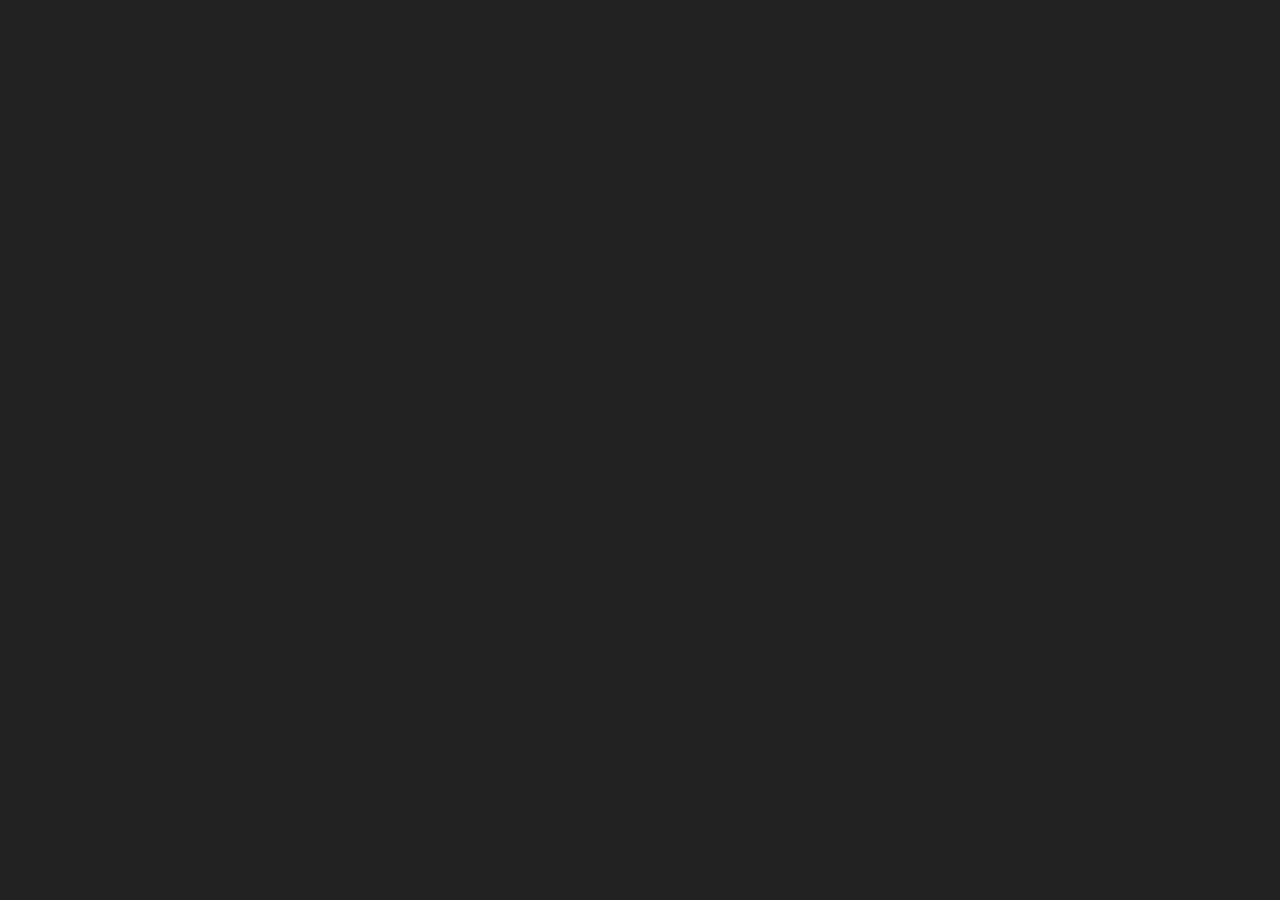
==== 2022.html @ b4a24e85 "added image page" ====
<!DOCTYPE html>
<html lang="en">
<head>
    <meta charset="UTF-8">
    <meta http-equiv="X-UA-Compatible" content="IE=edge">
    <meta name="viewport" content="width=device-width, initial-scale=1.0">
    <title>Images</title>
    <link rel="stylesheet" href="style.css">
</head>
<body>
    <div class="gallery">
        <div class="gallery-item">
            <img src="./images/2022/img1.png" alt="">
        </div>

        <div class="gallery-item">
            <img src="./images/2022/img7.jpeg" alt="">
        </div>

        <div class="gallery-item">
            <img src="./images/2022/img3.jpeg" alt="">
        </div>

        <div class="gallery-item">
            <img src="./images/2022/img2.jpeg" alt="">
        </div>

        <div class="gallery-item">
            <img src="./images/2022/img11.png" alt="">
        </div>

        <div class="gallery-item">
            <img src="./images/2022/img5.jpeg" alt="">
        </div>

        <div class="gallery-item">
            <img src="./images/2022/img12.png" alt="">
        </div>

        <div class="gallery-item">
            <img src="./images/2022/img4.jpeg" alt="">
        </div>

        <div class="gallery-item">
            <img src="./images/2022/img9.png" alt="">
        </div>

        <div class="gallery-item">
            <img src="./images/2022/img10.jpeg" alt="">
        </div>

        <div class="gallery-item">
            <img src="./images/2022/img8.jpeg" alt="">
        </div>

        <div class="gallery-item">
            <img src="./images/2022/img6.jpeg" alt="">
        </div>
    </div>
</body>
</html>
---- style.css ----
* {
    margin: 0;
    padding: 0;
    box-sizing: border-box;
    font-family: "poppins", sans-serif;
}

body {
    background: #212121;
}

.container {
    width: 100%;
    min-height: 100vh;
    padding: 0 8%;
    background-image: linear-gradient(#212121,transparent), url(./images/bg.jpg);
    background-size: cover;
    background-position: center;
    position: relative;
}

.text-box {
    color: #fff;
    position: absolute;
    bottom: 8%;
}

.text-box p {
    font-size: 50px;
    font-weight: 600;
}

.text-box h1 {
    font-size: 190px;
    line-height: 160px;
    margin-left: -10px;
    color: transparent;
    -webkit-text-stroke: 1px #fff;
    background: url(./images/back.png);
    -webkit-background-clip: text;
    background-position: 0 0;
    animation: back 20s linear infinite;
}

@keyframes back {
    100%{
        background-position: 2000px 0;
    }
}

.text-box h3 {
    font-size: 40px;
    font-weight: 500;
}

.self1 {
    position: absolute;
    right: 10%;
    top: 3%;
    height: auto;
    width: 21%;
    border-radius: 50%;
}

.self2 {
    position: absolute;
    right: 31%;
    bottom: 48%;
    height: auto;
    width: 16%;
    border-radius: 50%;
}

.self3 {
    position: absolute;
    right: 13%;
    bottom: 8%;
    height: auto;
    width: 24%;
    border-radius: 50%;
}

/* SECOND SECTION */
.timeline-section {
    min-height: 100vh;
}

.timeline-items {
    position: relative;
    max-width: 1000px;
    margin: auto;
    display: flex;
    flex-wrap: wrap;
}

.timeline-items::after {
    content: '';
    position: absolute;
    width: 6px;
    height: 100%;
    background: #fff;
    top: 0;
    left: 50%;
    margin-left: -3px;
    z-index: -1;
    animation: moveline 15s linear forwards;
}
@keyframes moveline {
    0% {
        height: 0;
    }
    100% {
        height: 100%;
    }
}

.timeline-item {
    position: relative;
    margin-top: 40px;
    width: 100%;
    animation: movedown 1s linear forwards;
    opacity: 0;
}
@keyframes movedown {
    0% {
        opacity: 1;
        transform: translateY(-30px);
    }
    100% {
        opacity: 1;
        transform: translateY(0px);
    }
}

.timeline-dot {
    position: absolute;
    left: calc(50% - 8px);
    top: 20px;
    border-radius: 50%;
    height: 16px;
    width: 16px;
    background-color: #fff;
}

.timeline-item:nth-child(odd){
    padding-right: calc(50% + 30px);
    text-align: right;
}
.timeline-item:nth-child(even){
    padding-left: calc(50% + 30px);
}
.timeline-item:nth-child(1) {
    animation-delay: 1s;
}
.timeline-item:nth-child(2) {
    animation-delay: 6s;
}
.timeline-item:nth-child(3) {
    animation-delay: 11s;
}
.timeline-item:nth-child(4) {
    animation-delay: 6.5s;
}

.timeline-content img {
    height: auto;
    width: 30%;
    border-radius: 50%;
    margin-left: 10px;
}
.timeline-content h5 {
    color: #ffffff;
}

/* Media queries */
@media screen and (max-width: 1400px) {
    
    .text-box p {
        font-size: 47px;
    }
    
    .text-box h1 {
        font-size: 170px;
        line-height: 140px;
        margin: -8px;
    }
    
    .text-box h3 {
        font-size: 36px;
    }
    
    .self1 {
        height: auto;
        width: 20%;
        right: 6%;
    }
    
    .self2 {
        height: auto;
        width: 14%;
        right: 27%;
        top: 22%;
    }
    
    .self3 {
        height: auto;
        width: 25%;
        right: 8%;
        top: 44%;
    }
}

@media screen and (max-width: 1200px) {
    
    .text-box p {
        font-size: 45px;
    }
    
    .text-box h1 {
        font-size: 150px;
        line-height: 130px;
        margin: -7px;
    }
    
    .text-box h3 {
        font-size: 32px;
    }
    
    .self1 {
        height: auto;
        width: 19%;
        right: 5%;
    }
    
    .self2 {
        height: auto;
        width: 14%;
        right: 24%;
        top: 19%;
    }
    
    .self3 {
        height: auto;
        width: 24%;
        right: 5%;
        top: 35%;
    }
}

@media screen and (max-width: 992px) {
    
    .text-box p {
        font-size: 30px;
    }
    
    .text-box h1 {
        font-size: 100px;
        line-height: 90px;
        margin: -4px;
    }
    
    .text-box h3 {
        font-size: 21px;
    }
    
    .self1 {
        height: auto;
        width: 24%;
        right: 5%;
    }
    
    .self2 {
        height: auto;
        width: 16%;
        right: 30%;
        top: 21%;
    }
    
    .self3 {
        height: auto;
        width: 28%;
        right: 7%;
        top: 37%;
    }
}

@media screen and (max-width: 768px) {
    
    .text-box p {
        font-size: 30px;
    }
    
    .text-box h1 {
        font-size: 100px;
        line-height: 90px;
        margin: -4px;
    }
    
    .text-box h3 {
        font-size: 21px;
    }
    
    .self1 {
        height: auto;
        width: 30%;
        right: 5%;
    }
    
    .self2 {
        height: auto;
        width: 20%;
        right: 35%;
        top: 21%;
    }
    
    .self3 {
        height: auto;
        width: 36%;
        right: 7%;
        top: 37%;
    }
}

@media screen and (max-width: 576px) {
    
    .text-box p {
        font-size: 30px;
    }
    
    .text-box h1 {
        font-size: 100px;
        line-height: 90px;
        margin: -4px;
    }
    
    .text-box h3 {
        font-size: 21px;
    }
    
    .self1 {
        height: auto;
        width: 36%;
        right: 5%;
    }
    
    .self2 {
        height: auto;
        width: 28%;
        right: 40%;
        top: 19%;
    }
    
    .self3 {
        height: auto;
        width: 42%;
        right: 5%;
        top: 34%;
    }
}

@media screen and (max-width: 480px) {
    
    .text-box p {
        font-size: 20px;
    }
    
    .text-box h1 {
        font-size: 80px;
        line-height: 80px;
        margin: -4px;
    }
    
    .text-box h3 {
        font-size: 16px;
    }
    
    .self1 {
        height: auto;
        width: 38%;
        right: 5%;
    }
    
    .self2 {
        height: auto;
        width: 32%;
        right: 40%;
        top: 17%;
    }
    
    .self3 {
        height: auto;
        width: 46%;
        right: 5%;
        top: 32%;
    }

    .timeline-items::after {
        left: 7px;
    }

    .timeline-item:nth-child(odd){
        padding-right: 0;
        text-align: left;
    }
    .timeline-item:nth-child(odd),
    .timeline-item:nth-child(even) {
        padding-left: 37px;
    }
    .timeline-dot{
        left: 0;
    }

    .timeline-content h5 {
        font-size: 10px;
    }
}
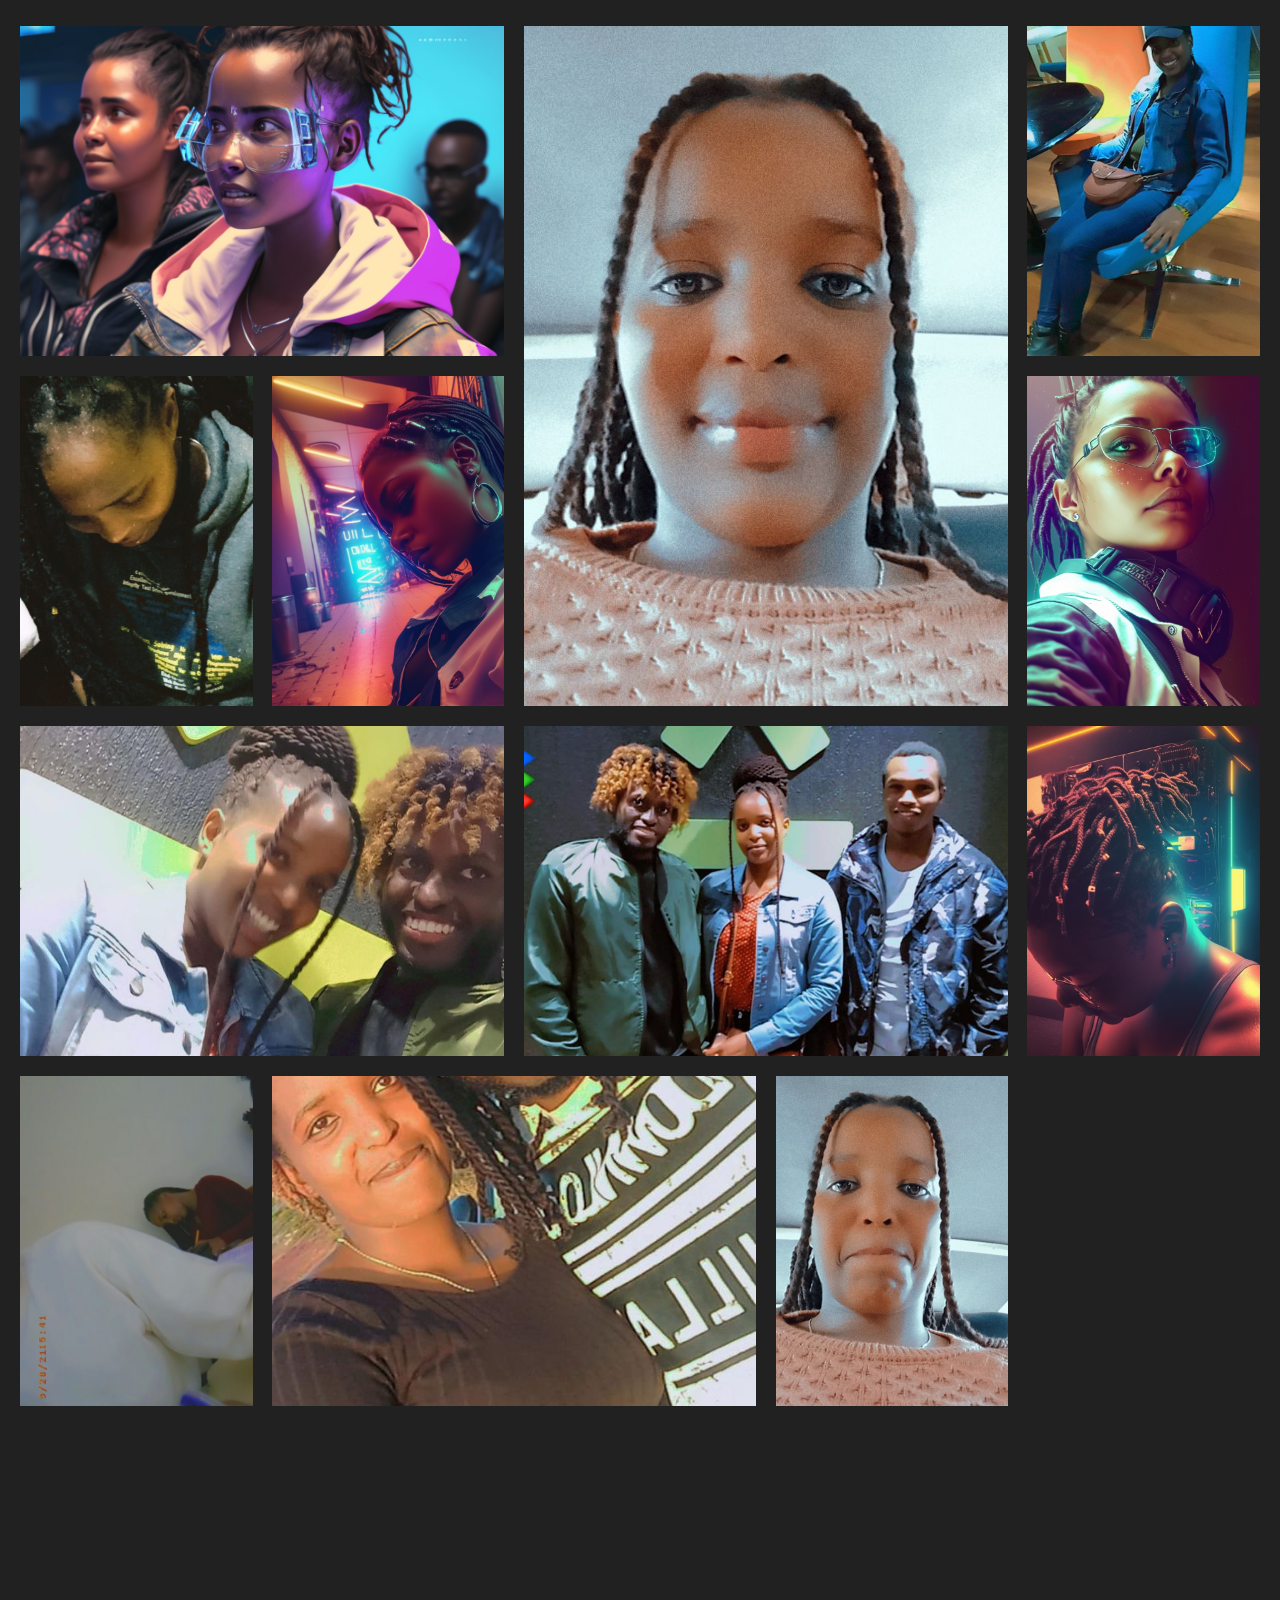
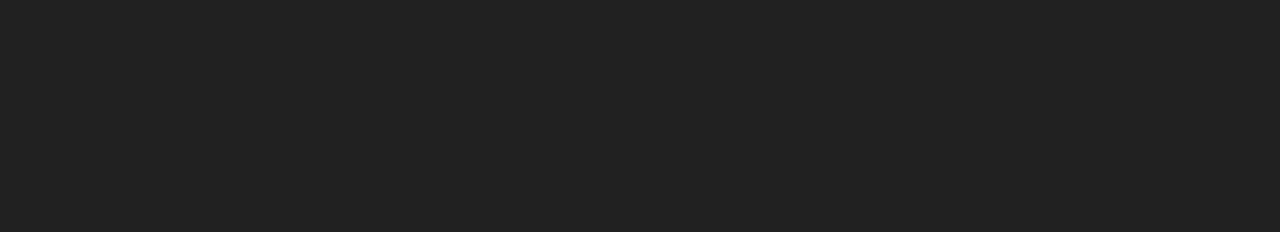
==== commit fa1d98bb: "updated image links" ====
--- a/2022.html
+++ b/2022.html
@@ -10,51 +10,51 @@
 <body>
     <div class="gallery">
         <div class="gallery-item">
-            <img src="./images/2022/img1.png" alt="">
+            <img src="./images/img1.png" alt="">
         </div>
 
         <div class="gallery-item">
-            <img src="./images/2022/img7.jpeg" alt="">
+            <img src="./images/img7.jpeg" alt="">
         </div>
 
         <div class="gallery-item">
-            <img src="./images/2022/img3.jpeg" alt="">
+            <img src="./images/img3.jpeg" alt="">
         </div>
 
         <div class="gallery-item">
-            <img src="./images/2022/img2.jpeg" alt="">
+            <img src="./images/img2.jpeg" alt="">
         </div>
 
         <div class="gallery-item">
-            <img src="./images/2022/img11.png" alt="">
+            <img src="./images/img11.png" alt="">
         </div>
 
         <div class="gallery-item">
-            <img src="./images/2022/img5.jpeg" alt="">
+            <img src="./images/img5.jpeg" alt="">
         </div>
 
         <div class="gallery-item">
-            <img src="./images/2022/img12.png" alt="">
+            <img src="./images/img12.png" alt="">
         </div>
 
         <div class="gallery-item">
-            <img src="./images/2022/img4.jpeg" alt="">
+            <img src="./images/img4.jpeg" alt="">
         </div>
 
         <div class="gallery-item">
-            <img src="./images/2022/img9.png" alt="">
+            <img src="./images/img9.png" alt="">
         </div>
 
         <div class="gallery-item">
-            <img src="./images/2022/img10.jpeg" alt="">
+            <img src="./images/img10.jpeg" alt="">
         </div>
 
         <div class="gallery-item">
-            <img src="./images/2022/img8.jpeg" alt="">
+            <img src="./images/img8.jpeg" alt="">
         </div>
 
         <div class="gallery-item">
-            <img src="./images/2022/img6.jpeg" alt="">
+            <img src="./images/img6.jpeg" alt="">
         </div>
     </div>
 </body>
--- a/style.css
+++ b/style.css
@@ -1,416 +1,483 @@
-* {
-    margin: 0;
-    padding: 0;
-    box-sizing: border-box;
-    font-family: "poppins", sans-serif;
-}
-
-body {
-    background: #212121;
-}
-
-.container {
-    width: 100%;
-    min-height: 100vh;
-    padding: 0 8%;
-    background-image: linear-gradient(#212121,transparent), url(./images/bg.jpg);
-    background-size: cover;
-    background-position: center;
-    position: relative;
-}
-
-.text-box {
-    color: #fff;
-    position: absolute;
-    bottom: 8%;
-}
-
-.text-box p {
-    font-size: 50px;
-    font-weight: 600;
-}
-
-.text-box h1 {
-    font-size: 190px;
-    line-height: 160px;
-    margin-left: -10px;
-    color: transparent;
-    -webkit-text-stroke: 1px #fff;
-    background: url(./images/back.png);
-    -webkit-background-clip: text;
-    background-position: 0 0;
-    animation: back 20s linear infinite;
-}
-
-@keyframes back {
-    100%{
-        background-position: 2000px 0;
-    }
-}
-
-.text-box h3 {
-    font-size: 40px;
-    font-weight: 500;
-}
-
-.self1 {
-    position: absolute;
-    right: 10%;
-    top: 3%;
-    height: auto;
-    width: 21%;
-    border-radius: 50%;
-}
-
-.self2 {
-    position: absolute;
-    right: 31%;
-    bottom: 48%;
-    height: auto;
-    width: 16%;
-    border-radius: 50%;
-}
-
-.self3 {
-    position: absolute;
-    right: 13%;
-    bottom: 8%;
-    height: auto;
-    width: 24%;
-    border-radius: 50%;
-}
-
-/* SECOND SECTION */
-.timeline-section {
-    min-height: 100vh;
-}
-
-.timeline-items {
-    position: relative;
-    max-width: 1000px;
-    margin: auto;
-    display: flex;
-    flex-wrap: wrap;
-}
-
-.timeline-items::after {
-    content: '';
-    position: absolute;
-    width: 6px;
-    height: 100%;
-    background: #fff;
-    top: 0;
-    left: 50%;
-    margin-left: -3px;
-    z-index: -1;
-    animation: moveline 15s linear forwards;
-}
-@keyframes moveline {
-    0% {
-        height: 0;
-    }
-    100% {
-        height: 100%;
-    }
-}
-
-.timeline-item {
-    position: relative;
-    margin-top: 40px;
-    width: 100%;
-    animation: movedown 1s linear forwards;
-    opacity: 0;
-}
-@keyframes movedown {
-    0% {
-        opacity: 1;
-        transform: translateY(-30px);
-    }
-    100% {
-        opacity: 1;
-        transform: translateY(0px);
-    }
-}
-
-.timeline-dot {
-    position: absolute;
-    left: calc(50% - 8px);
-    top: 20px;
-    border-radius: 50%;
-    height: 16px;
-    width: 16px;
-    background-color: #fff;
-}
-
-.timeline-item:nth-child(odd){
-    padding-right: calc(50% + 30px);
-    text-align: right;
-}
-.timeline-item:nth-child(even){
-    padding-left: calc(50% + 30px);
-}
-.timeline-item:nth-child(1) {
-    animation-delay: 1s;
-}
-.timeline-item:nth-child(2) {
-    animation-delay: 6s;
-}
-.timeline-item:nth-child(3) {
-    animation-delay: 11s;
-}
-.timeline-item:nth-child(4) {
-    animation-delay: 6.5s;
-}
-
-.timeline-content img {
-    height: auto;
-    width: 30%;
-    border-radius: 50%;
-    margin-left: 10px;
-}
-.timeline-content h5 {
-    color: #ffffff;
-}
-
-/* Media queries */
-@media screen and (max-width: 1400px) {
-    
-    .text-box p {
-        font-size: 47px;
-    }
-    
-    .text-box h1 {
-        font-size: 170px;
-        line-height: 140px;
-        margin: -8px;
-    }
-    
-    .text-box h3 {
-        font-size: 36px;
-    }
-    
-    .self1 {
-        height: auto;
-        width: 20%;
-        right: 6%;
-    }
-    
-    .self2 {
-        height: auto;
-        width: 14%;
-        right: 27%;
-        top: 22%;
-    }
-    
-    .self3 {
-        height: auto;
-        width: 25%;
-        right: 8%;
-        top: 44%;
-    }
-}
-
-@media screen and (max-width: 1200px) {
-    
-    .text-box p {
-        font-size: 45px;
-    }
-    
-    .text-box h1 {
-        font-size: 150px;
-        line-height: 130px;
-        margin: -7px;
-    }
-    
-    .text-box h3 {
-        font-size: 32px;
-    }
-    
-    .self1 {
-        height: auto;
-        width: 19%;
-        right: 5%;
-    }
-    
-    .self2 {
-        height: auto;
-        width: 14%;
-        right: 24%;
-        top: 19%;
-    }
-    
-    .self3 {
-        height: auto;
-        width: 24%;
-        right: 5%;
-        top: 35%;
-    }
-}
-
-@media screen and (max-width: 992px) {
-    
-    .text-box p {
-        font-size: 30px;
-    }
-    
-    .text-box h1 {
-        font-size: 100px;
-        line-height: 90px;
-        margin: -4px;
-    }
-    
-    .text-box h3 {
-        font-size: 21px;
-    }
-    
-    .self1 {
-        height: auto;
-        width: 24%;
-        right: 5%;
-    }
-    
-    .self2 {
-        height: auto;
-        width: 16%;
-        right: 30%;
-        top: 21%;
-    }
-    
-    .self3 {
-        height: auto;
-        width: 28%;
-        right: 7%;
-        top: 37%;
-    }
-}
-
-@media screen and (max-width: 768px) {
-    
-    .text-box p {
-        font-size: 30px;
-    }
-    
-    .text-box h1 {
-        font-size: 100px;
-        line-height: 90px;
-        margin: -4px;
-    }
-    
-    .text-box h3 {
-        font-size: 21px;
-    }
-    
-    .self1 {
-        height: auto;
-        width: 30%;
-        right: 5%;
-    }
-    
-    .self2 {
-        height: auto;
-        width: 20%;
-        right: 35%;
-        top: 21%;
-    }
-    
-    .self3 {
-        height: auto;
-        width: 36%;
-        right: 7%;
-        top: 37%;
-    }
-}
-
-@media screen and (max-width: 576px) {
-    
-    .text-box p {
-        font-size: 30px;
-    }
-    
-    .text-box h1 {
-        font-size: 100px;
-        line-height: 90px;
-        margin: -4px;
-    }
-    
-    .text-box h3 {
-        font-size: 21px;
-    }
-    
-    .self1 {
-        height: auto;
-        width: 36%;
-        right: 5%;
-    }
-    
-    .self2 {
-        height: auto;
-        width: 28%;
-        right: 40%;
-        top: 19%;
-    }
-    
-    .self3 {
-        height: auto;
-        width: 42%;
-        right: 5%;
-        top: 34%;
-    }
-}
-
-@media screen and (max-width: 480px) {
-    
-    .text-box p {
-        font-size: 20px;
-    }
-    
-    .text-box h1 {
-        font-size: 80px;
-        line-height: 80px;
-        margin: -4px;
-    }
-    
-    .text-box h3 {
-        font-size: 16px;
-    }
-    
-    .self1 {
-        height: auto;
-        width: 38%;
-        right: 5%;
-    }
-    
-    .self2 {
-        height: auto;
-        width: 32%;
-        right: 40%;
-        top: 17%;
-    }
-    
-    .self3 {
-        height: auto;
-        width: 46%;
-        right: 5%;
-        top: 32%;
-    }
-
-    .timeline-items::after {
-        left: 7px;
-    }
-
-    .timeline-item:nth-child(odd){
-        padding-right: 0;
-        text-align: left;
-    }
-    .timeline-item:nth-child(odd),
-    .timeline-item:nth-child(even) {
-        padding-left: 37px;
-    }
-    .timeline-dot{
-        left: 0;
-    }
-
-    .timeline-content h5 {
-        font-size: 10px;
-    }
-}
+* {
+    margin: 0;
+    padding: 0;
+    box-sizing: border-box;
+    font-family: "poppins", sans-serif;
+}
+
+body {
+    background: #212121;
+}
+
+.container {
+    width: 100%;
+    min-height: 100vh;
+    padding: 0 8%;
+    background-image: linear-gradient(#212121,transparent), url(./images/bg.jpg);
+    background-size: cover;
+    background-position: center;
+    position: relative;
+}
+
+.text-box {
+    color: #fff;
+    position: absolute;
+    bottom: 8%;
+}
+
+.text-box p {
+    font-size: 50px;
+    font-weight: 600;
+}
+
+.text-box h1 {
+    font-size: 190px;
+    line-height: 160px;
+    margin-left: -10px;
+    color: transparent;
+    -webkit-text-stroke: 1px #fff;
+    background: url(./images/back.png);
+    -webkit-background-clip: text;
+    background-position: 0 0;
+    animation: back 20s linear infinite;
+}
+
+@keyframes back {
+    100%{
+        background-position: 2000px 0;
+    }
+}
+
+.text-box h3 {
+    font-size: 40px;
+    font-weight: 500;
+}
+
+.self1 {
+    position: absolute;
+    right: 10%;
+    top: 3%;
+    height: auto;
+    width: 21%;
+    border-radius: 50%;
+}
+
+.self2 {
+    position: absolute;
+    right: 31%;
+    bottom: 48%;
+    height: auto;
+    width: 16%;
+    border-radius: 50%;
+}
+
+.self3 {
+    position: absolute;
+    right: 13%;
+    bottom: 8%;
+    height: auto;
+    width: 24%;
+    border-radius: 50%;
+}
+
+/* SECOND SECTION */
+.timeline-section {
+    min-height: 100vh;
+}
+
+.timeline-items {
+    position: relative;
+    max-width: 1000px;
+    margin: auto;
+    display: flex;
+    flex-wrap: wrap;
+}
+
+.timeline-items::after {
+    content: '';
+    position: absolute;
+    width: 6px;
+    height: 100%;
+    background: #fff;
+    top: 0;
+    left: 50%;
+    margin-left: -3px;
+    z-index: -1;
+    animation: moveline 15s linear forwards;
+}
+@keyframes moveline {
+    0% {
+        height: 0;
+    }
+    100% {
+        height: 100%;
+    }
+}
+
+.timeline-item {
+    position: relative;
+    margin-top: 40px;
+    width: 100%;
+    animation: movedown 1s linear forwards;
+    opacity: 0;
+}
+@keyframes movedown {
+    0% {
+        opacity: 1;
+        transform: translateY(-30px);
+    }
+    100% {
+        opacity: 1;
+        transform: translateY(0px);
+    }
+}
+
+.timeline-dot {
+    position: absolute;
+    left: calc(50% - 8px);
+    top: 20px;
+    border-radius: 50%;
+    height: 16px;
+    width: 16px;
+    background-color: #fff;
+}
+
+.timeline-item:nth-child(odd){
+    padding-right: calc(50% + 30px);
+    text-align: right;
+}
+.timeline-item:nth-child(even){
+    padding-left: calc(50% + 30px);
+}
+.timeline-item:nth-child(1) {
+    animation-delay: 1s;
+}
+.timeline-item:nth-child(2) {
+    animation-delay: 6s;
+}
+.timeline-item:nth-child(3) {
+    animation-delay: 11s;
+}
+.timeline-item:nth-child(4) {
+    animation-delay: 6.5s;
+}
+
+.timeline-content img {
+    height: auto;
+    width: 30%;
+    border-radius: 50%;
+    margin-left: 10px;
+}
+.timeline-content h5 {
+    color: #ffffff;
+}
+
+/* IMAGES IN 2022.html */
+.gallery{
+    margin: 1rem 0.65rem;
+    height: 200vh;
+}
+
+.gallery-item {
+    height: auto;
+    margin: 0.5rem;
+}
+
+.gallery-item img {
+    height: 100%;
+    width: 100%;
+    object-fit: cover;
+}
+
+img {
+    max-width: 100%;
+    height: auto;
+}
+
+/* Media queries */
+@media screen and (max-width: 1400px) {
+    
+    .text-box p {
+        font-size: 47px;
+    }
+    
+    .text-box h1 {
+        font-size: 170px;
+        line-height: 140px;
+        margin: -8px;
+    }
+    
+    .text-box h3 {
+        font-size: 36px;
+    }
+    
+    .self1 {
+        height: auto;
+        width: 20%;
+        right: 6%;
+    }
+    
+    .self2 {
+        height: auto;
+        width: 14%;
+        right: 27%;
+        top: 22%;
+    }
+    
+    .self3 {
+        height: auto;
+        width: 25%;
+        right: 8%;
+        top: 44%;
+    }
+}
+
+@media screen and (max-width: 1200px) {
+    
+    .text-box p {
+        font-size: 45px;
+    }
+    
+    .text-box h1 {
+        font-size: 150px;
+        line-height: 130px;
+        margin: -7px;
+    }
+    
+    .text-box h3 {
+        font-size: 32px;
+    }
+    
+    .self1 {
+        height: auto;
+        width: 19%;
+        right: 5%;
+    }
+    
+    .self2 {
+        height: auto;
+        width: 14%;
+        right: 24%;
+        top: 19%;
+    }
+    
+    .self3 {
+        height: auto;
+        width: 24%;
+        right: 5%;
+        top: 35%;
+    }
+}
+
+@media screen and (max-width: 992px) {
+    
+    .text-box p {
+        font-size: 30px;
+    }
+    
+    .text-box h1 {
+        font-size: 100px;
+        line-height: 90px;
+        margin: -4px;
+    }
+    
+    .text-box h3 {
+        font-size: 21px;
+    }
+    
+    .self1 {
+        height: auto;
+        width: 24%;
+        right: 5%;
+    }
+    
+    .self2 {
+        height: auto;
+        width: 16%;
+        right: 30%;
+        top: 21%;
+    }
+    
+    .self3 {
+        height: auto;
+        width: 28%;
+        right: 7%;
+        top: 37%;
+    }
+}
+
+@media screen and (max-width: 768px) {
+    
+    .text-box p {
+        font-size: 30px;
+    }
+    
+    .text-box h1 {
+        font-size: 100px;
+        line-height: 90px;
+        margin: -4px;
+    }
+    
+    .text-box h3 {
+        font-size: 21px;
+    }
+    
+    .self1 {
+        height: auto;
+        width: 30%;
+        right: 5%;
+    }
+    
+    .self2 {
+        height: auto;
+        width: 20%;
+        right: 35%;
+        top: 21%;
+    }
+    
+    .self3 {
+        height: auto;
+        width: 36%;
+        right: 7%;
+        top: 37%;
+    }
+}
+
+@media screen and (max-width: 576px) {
+    
+    .text-box p {
+        font-size: 30px;
+    }
+    
+    .text-box h1 {
+        font-size: 100px;
+        line-height: 90px;
+        margin: -4px;
+    }
+    
+    .text-box h3 {
+        font-size: 21px;
+    }
+    
+    .self1 {
+        height: auto;
+        width: 36%;
+        right: 5%;
+    }
+    
+    .self2 {
+        height: auto;
+        width: 28%;
+        right: 40%;
+        top: 19%;
+    }
+    
+    .self3 {
+        height: auto;
+        width: 42%;
+        right: 5%;
+        top: 34%;
+    }
+}
+
+@media screen and (max-width: 480px) {
+    
+    .text-box p {
+        font-size: 20px;
+    }
+    
+    .text-box h1 {
+        font-size: 80px;
+        line-height: 80px;
+        margin: -4px;
+    }
+    
+    .text-box h3 {
+        font-size: 16px;
+    }
+    
+    .self1 {
+        height: auto;
+        width: 38%;
+        right: 5%;
+    }
+    
+    .self2 {
+        height: auto;
+        width: 32%;
+        right: 40%;
+        top: 17%;
+    }
+    
+    .self3 {
+        height: auto;
+        width: 46%;
+        right: 5%;
+        top: 32%;
+    }
+
+    .timeline-items::after {
+        left: 7px;
+    }
+
+    .timeline-item:nth-child(odd){
+        padding-right: 0;
+        text-align: left;
+    }
+    .timeline-item:nth-child(odd),
+    .timeline-item:nth-child(even) {
+        padding-left: 37px;
+    }
+    .timeline-dot{
+        left: 0;
+    }
+
+    .timeline-content h5 {
+        font-size: 10px;
+    }
+
+}
+
+@media (min-width: 640px) {
+    .gallery {
+        display: grid;
+        grid-template-columns: repeat(2, 1fr);
+        grid-template-rows: repeat(6, 350px);
+        grid-auto-flow: row dense;
+    }
+
+    .gallery-item {
+        margin: 0.6rem;
+    }
+
+    .gallery-item:first-child {
+        grid-row: span 1;
+    }
+    .gallery-item:nth-child(2) {
+        grid-column: 2 / 3;
+        grid-row: span 2;
+    }
+    .gallery-item:nth-child(6),
+    .gallery-item:nth-child(8),
+    .gallery-item:nth-child(11) {
+        grid-row: span 2;
+    }
+}
+
+@media (min-width: 960px) {
+    .gallery {
+        grid-template-columns: repeat(5, 1fr);
+        grid-template-rows: repeat(3, auto-flow);
+    }
+    .gallery-item:first-child,
+    .gallery-item:nth-child(6),
+    .gallery-item:nth-child(8),
+    .gallery-item:nth-child(11) {
+        grid-column: span 2;
+        grid-row: span 1;
+    }
+    .gallery-item:nth-child(2) {
+        grid-column: span 2;
+        grid-row: span 2;
+    }
+}
